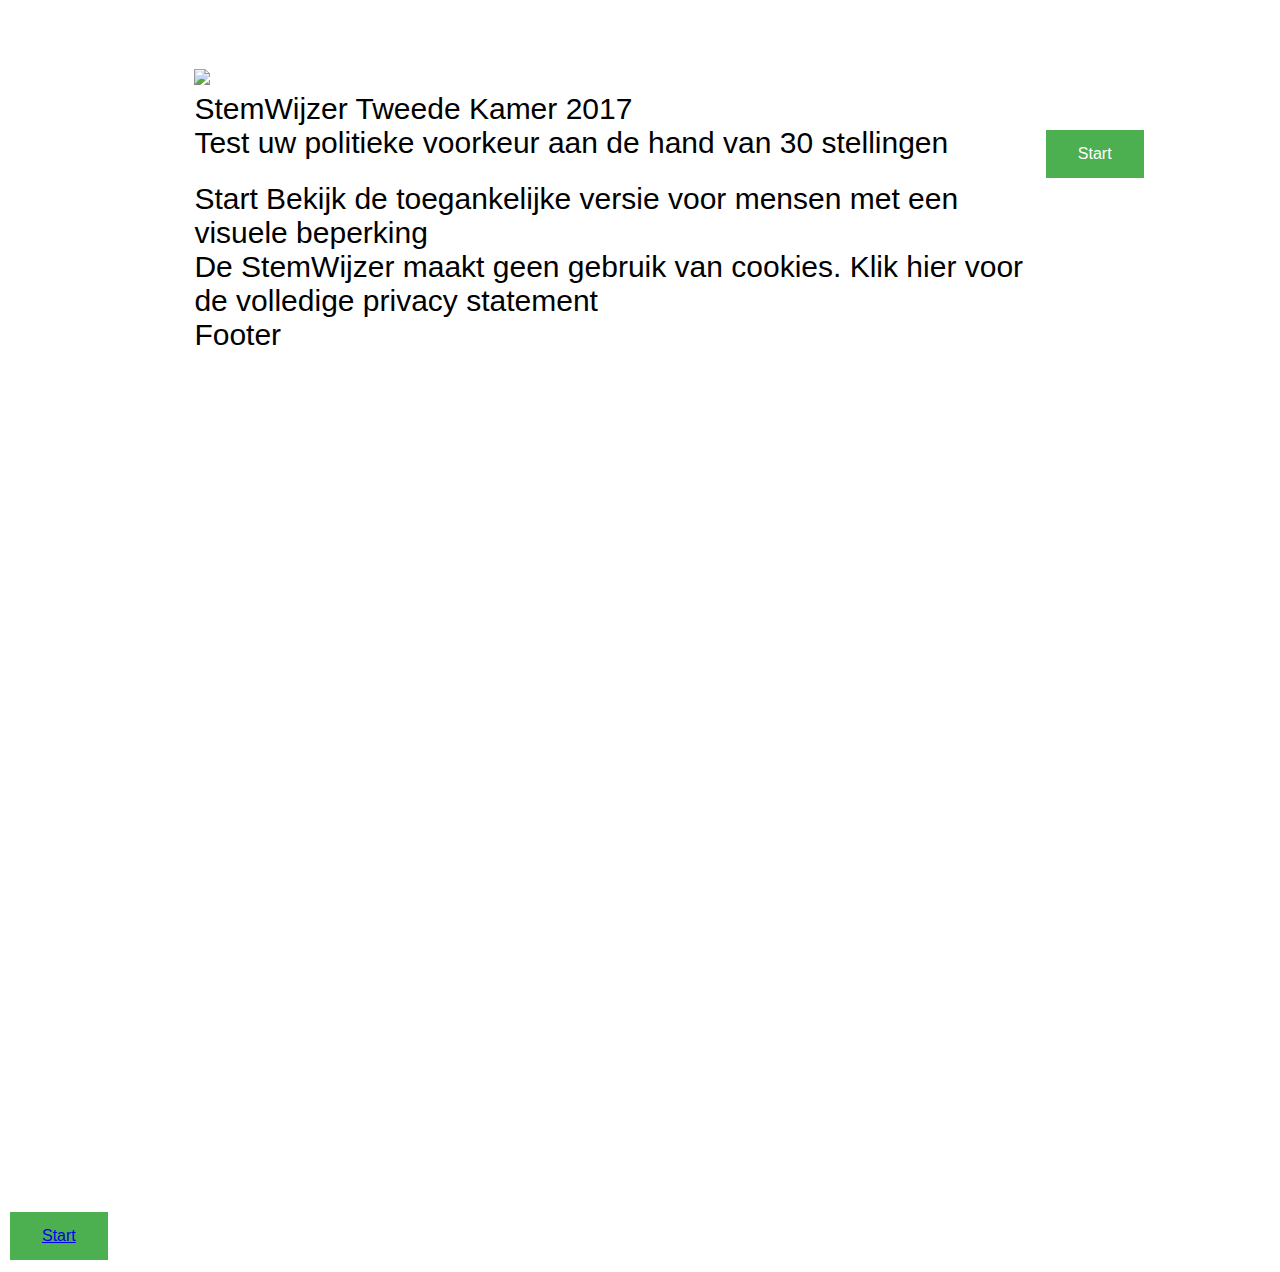
==== Index.html @ f6fe1d79 "Stemwijzer  Upload 12/02/2020" ====
<!DOCTYPE html>
<html>
<head>
	<link rel="stylesheet" type="text/css" href="stemwijzer.css">
	<title>Stem Wijzer</title>
</head>
<body>
	<div class="block">
		<div class="grid-container">
		  <div class="item1"><img src="img/logo.png"></div>
		  <div class="item6">StemWijzer Tweede Kamer 2017</div>
		  <div class="item2">Start Bekijk de toegankelijke versie voor mensen met een visuele beperking</div>
		  <div class="item3">Test uw politieke voorkeur aan de hand van 30 stellingen</div>  
		  <div class="item7">De StemWijzer maakt geen gebruik van cookies. Klik hier voor de volledige privacy statement</div>
		  <a href="vragen.html" class="button">Start</a>
		  <div class="item5">Footer</div>
		</div>
	</div>
</body>
</html>






	 <div class="button"><a href="vragen.html">Start</div>
---- stemwijzer.css ----
body {
  background-image: url("img/background.jpeg");
  background-size: 115%;
  font-family: "Arial";
  font-size: 22px;
  box-shadow: 0;
}
.item1 {
  grid-area: header;
}
.item2 {
  grid-area: menu;
}
.item3 {
  grid-area: main;
}
.item4 {
  grid-area: right;
}
.item5 {
  grid-area: footer;
}
.item6 {
  grid-area: left;
}
.item7 {
  grid-area: menus;
}
.item8 {
  grid-area: rights;
}

.grid-container {
  display: grid;
  grid-template-areas:
    "header header header header header header"
    "left left left left left left"
    "main main main right right right"
    "menu menu menu right right right"
    "menus menus menus rights rights rights"
    "footer footer footer footer footer footer";
  background-color: white;
}

.grid-container > div {
  background-color: white;
  text-align: left;
  font-size: 30px;
}
.block {
  background-color: white;
  height: 1200px;
  width: 80%;
  margin-left: 10%;
}
.Begin {
  background-color: black;
  color: white;
  font-size: 30px;
  width: 180px;
  height: 70px;
  border-radius: 10px;
  margin-left: 700px;
}

.item1 {
  margin-left: 60px;
  margin-top: 50px;
}
.item2 {
  margin-left: 60px;
}
.item3 {
  margin-left: 60px;
}
.item4 {
  margin-left: 60px;
}
.item5 {
  margin-left: 60px;
}
.item6 {
  margin-left: 60px;
}
.item7 {
  margin-left: 60px;
}
.item8 {
  margin-left: 60px;
}

.btnSkip,
.btn1,
.btn2,
.btn3,
.btnResult,
.btnBack {
  background-color: #4caf50;
  border: none;
  color: white;
  padding: 15px 32px;
  text-align: center;
  text-decoration: none;
  display: inline-block;
  font-size: 16px;
  margin: 4px 2px;
  cursor: pointer;
}
.button {
  background-color: #4caf50;
  border: none;
  color: white;
  padding: 15px 32px;
  text-align: center;
  text-decoration: none;
  display: inline-block;
  font-size: 16px;
  margin: 4px 2px;
  cursor: pointer;
}
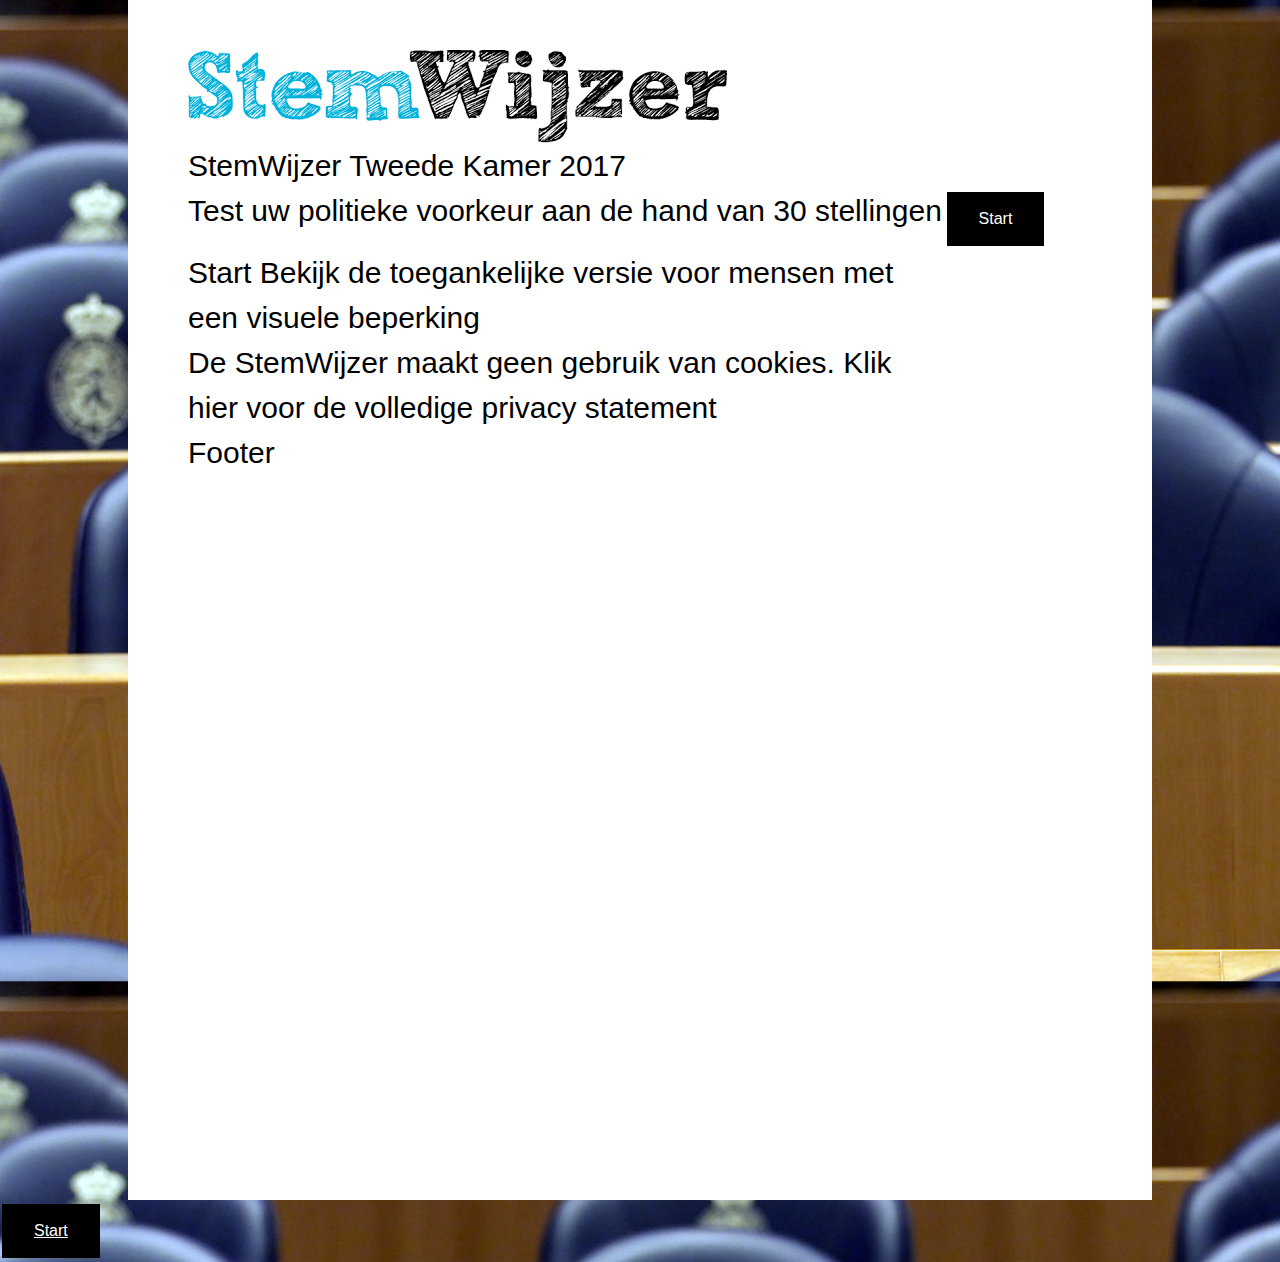
==== commit 89d47b3e: "button update collor and size 12/02/2020" ====
--- a/Index.html
+++ b/Index.html
@@ -2,6 +2,7 @@
 <html>
 <head>
 	<link rel="stylesheet" type="text/css" href="stemwijzer.css">
+	<link rel="stylesheet" type="text/css" href="w3.css">
 	<title>Stem Wijzer</title>
 </head>
 <body>
--- a/stemwijzer.css
+++ b/stemwijzer.css
@@ -95,7 +95,7 @@
 .btn3,
 .btnResult,
 .btnBack {
-  background-color: #4caf50;
+  background-color: #000000;
   border: none;
   color: white;
   padding: 15px 32px;
@@ -107,7 +107,7 @@
   cursor: pointer;
 }
 .button {
-  background-color: #4caf50;
+  background-color: #000000;
   border: none;
   color: white;
   padding: 15px 32px;
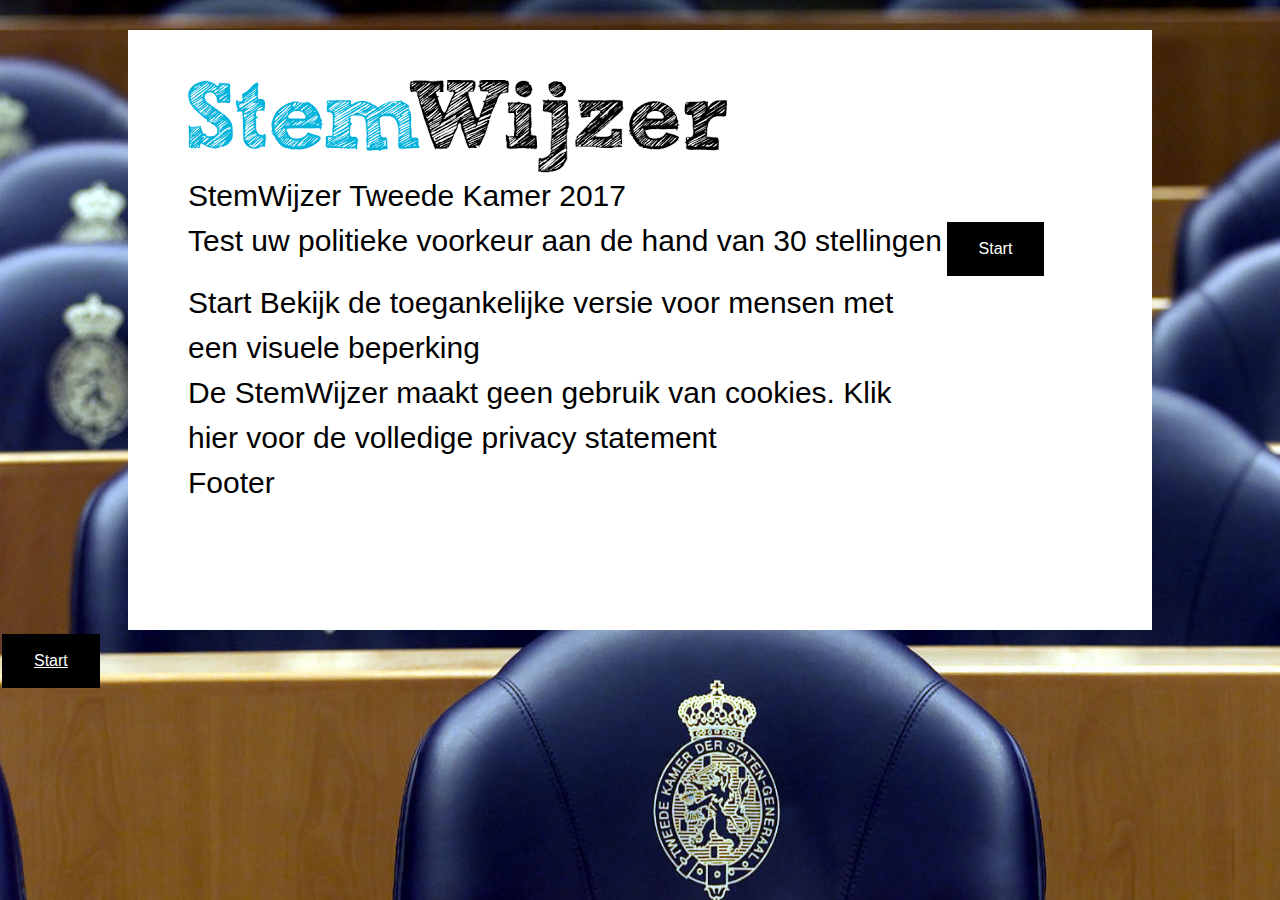
==== commit 32feffcc: "font awesome added and changed some other stuff 12/02/2020" ====
--- a/Index.html
+++ b/Index.html
@@ -3,6 +3,7 @@
 <head>
 	<link rel="stylesheet" type="text/css" href="stemwijzer.css">
 	<link rel="stylesheet" type="text/css" href="w3.css">
+	<link rel="stylesheet" href="path/to/font-awesome/css/font-awesome.min.css">
 	<title>Stem Wijzer</title>
 </head>
 <body>
--- a/stemwijzer.css
+++ b/stemwijzer.css
@@ -40,6 +40,7 @@
     "menus menus menus rights rights rights"
     "footer footer footer footer footer footer";
   background-color: white;
+  margin-top: 30px;
 }
 
 .grid-container > div {
@@ -49,7 +50,7 @@
 }
 .block {
   background-color: white;
-  height: 1200px;
+  height: 600px;
   width: 80%;
   margin-left: 10%;
 }
@@ -93,8 +94,7 @@
 .btn1,
 .btn2,
 .btn3,
-.btnResult,
-.btnBack {
+.btnResult {
   background-color: #000000;
   border: none;
   color: white;
@@ -118,3 +118,20 @@
   margin: 4px 2px;
   cursor: pointer;
 }
+.title {
+  color: #01b4dc;
+}
+.btnBack {
+  height: 50px;
+  width: 50px;
+  background-color: #e7eaeb;
+  border-radius: 50px;
+  position: relative;
+  margin-left: 20px;
+  margin-top: 10px;
+}
+#arrow {
+  position: absolute;
+  top: 25%;
+  left: 25%;
+}
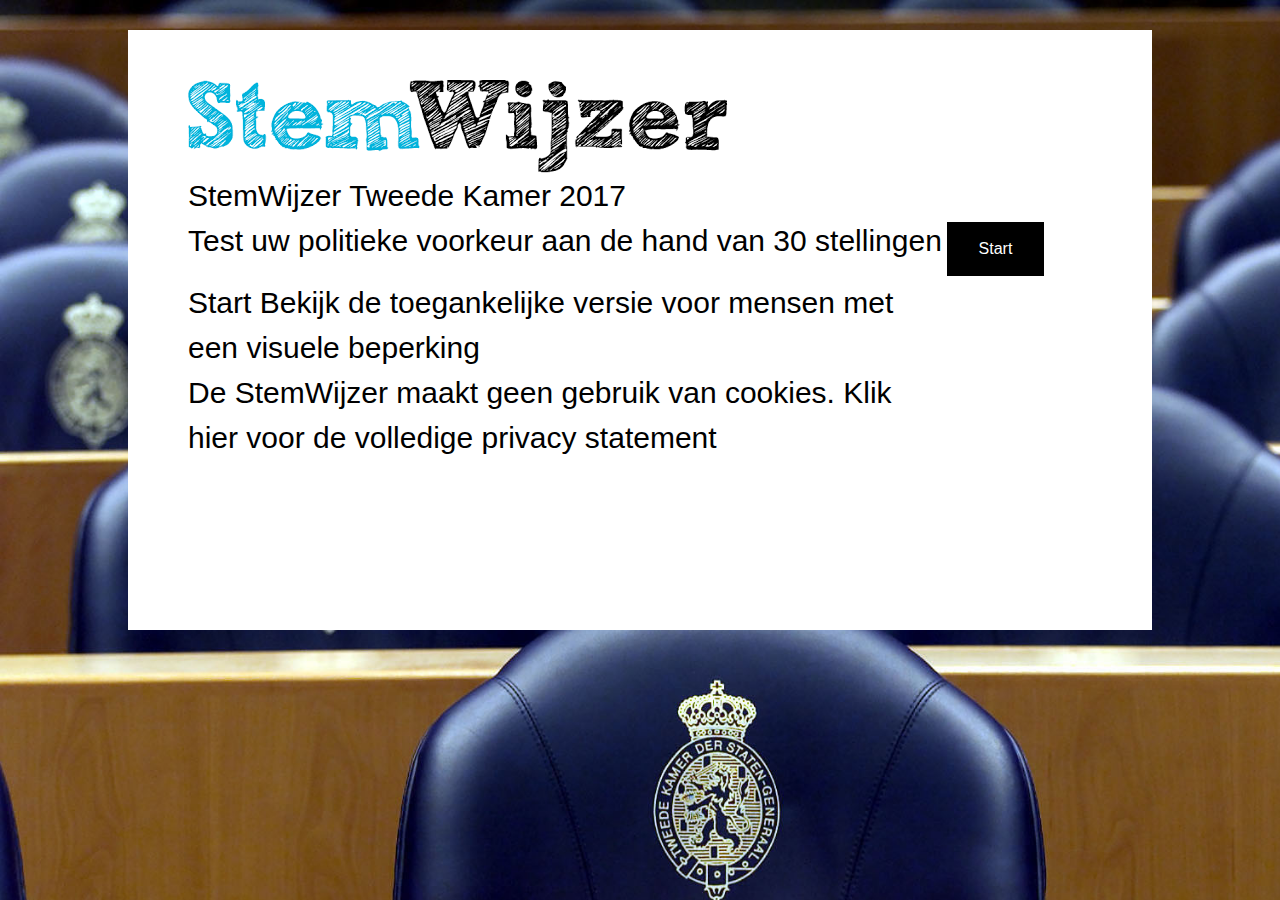
==== commit 96ea5541: "Vragen, Index, app.js Update 18/02/2020" ====
--- a/Index.html
+++ b/Index.html
@@ -1,29 +1,33 @@
 <!DOCTYPE html>
 <html>
-<head>
-	<link rel="stylesheet" type="text/css" href="stemwijzer.css">
-	<link rel="stylesheet" type="text/css" href="w3.css">
-	<link rel="stylesheet" href="path/to/font-awesome/css/font-awesome.min.css">
-	<title>Stem Wijzer</title>
-</head>
-<body>
-	<div class="block">
-		<div class="grid-container">
-		  <div class="item1"><img src="img/logo.png"></div>
-		  <div class="item6">StemWijzer Tweede Kamer 2017</div>
-		  <div class="item2">Start Bekijk de toegankelijke versie voor mensen met een visuele beperking</div>
-		  <div class="item3">Test uw politieke voorkeur aan de hand van 30 stellingen</div>  
-		  <div class="item7">De StemWijzer maakt geen gebruik van cookies. Klik hier voor de volledige privacy statement</div>
-		  <a href="vragen.html" class="button">Start</a>
-		  <div class="item5">Footer</div>
-		</div>
-	</div>
-</body>
+  <head>
+    <link rel="stylesheet" type="text/css" href="stemwijzer.css" />
+    <link rel="stylesheet" type="text/css" href="w3.css" />
+    <link
+      rel="stylesheet"
+      href="path/to/font-awesome/css/font-awesome.min.css"
+    />
+    <title>Stem Wijzer</title>
+  </head>
+  <body>
+    <div class="block">
+      <div class="grid-container">
+        <div class="item1"><img src="img/logo.png" /></div>
+        <div class="item6">StemWijzer Tweede Kamer 2017</div>
+        <div class="item2">
+          Start Bekijk de toegankelijke versie voor mensen met een visuele
+          beperking
+        </div>
+        <div class="item3">
+          Test uw politieke voorkeur aan de hand van 30 stellingen
+        </div>
+        <div class="item7">
+          De StemWijzer maakt geen gebruik van cookies. Klik hier voor de
+          volledige privacy statement
+        </div>
+        <a href="vragen.html" class="button">Start</a>
+        <div class="item5"></div>
+      </div>
+    </div>
+  </body>
 </html>
-
-
-
-
-
-
-	 <div class="button"><a href="vragen.html">Start</div>--- a/stemwijzer.css
+++ b/stemwijzer.css
@@ -90,7 +90,6 @@
   margin-left: 60px;
 }
 
-.btnSkip,
 .btn1,
 .btn2,
 .btn3,
@@ -105,6 +104,7 @@
   font-size: 16px;
   margin: 4px 2px;
   cursor: pointer;
+  border-radius: 5px;
 }
 .button {
   background-color: #000000;
@@ -120,6 +120,9 @@
 }
 .title {
   color: #01b4dc;
+  font-family: "Arial";
+  font-weight: bold;
+  margin-left: 100px;
 }
 .btnBack {
   height: 50px;
@@ -135,3 +138,26 @@
   top: 25%;
   left: 25%;
 }
+.btnSkip {
+  width: 100%;
+  background: white;
+  font-weight: normal;
+  color: #a8a8a8;
+  margin-left: 100px;
+}
+.question {
+  font-family: "Arial";
+  margin-bottom: 1em;
+  width: 60%;
+  overflow: hidden;
+  margin-left: 100px;
+}
+.btn1 {
+  margin-left: 100px;
+}
+
+.btn1:hover,
+.btn2:hover,
+.btn3:hover {
+  background-color: rgb(1, 180, 220);
+}
